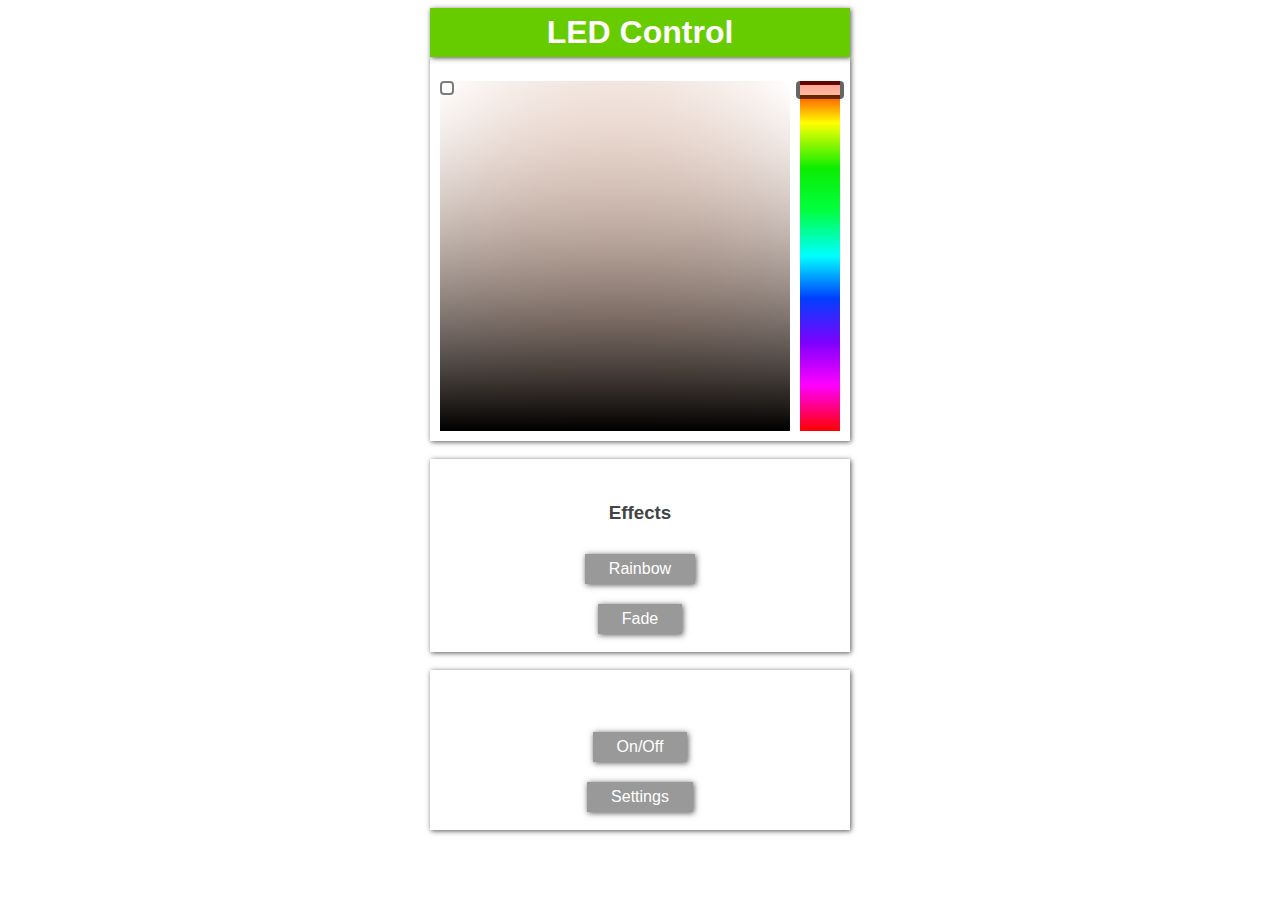
==== index.html @ 5e62ef57 "Add files" ====
<!DOCTYPE html>
<html>
<head>
    <title>LED Control</title>
    <link href='main.css' rel='stylesheet' type='text/css'>
    <link href='themes.css' rel='stylesheet' type='text/css'>
    <link rel="apple-touch-icon" sizes="180x180" href="/apple-touch-icon-180x180.png">
    <link rel="icon" type="image/png" sizes="144x144"  href="/favicon-144x144.png">
    <link rel="icon" type="image/png" sizes="48x48" href="/favicon.ico">
    <link rel="manifest" href="/manifest.json">
    <meta name="theme-color" content="#00878f">
    <meta content='width=device-width, initial-scale=1.0, maximum-scale=1.0, user-scalable=0' name='viewport'>
    <script type="text/javascript" src="WebSocket.js"></script>
    <script type="text/javascript" src="colorpicker.js"></script>
</head>

<body>
    <center>
        <header>
            <h1>LED Control</h1>
        </header>
        <div style="max-height: 400px;">
        <!--<table>
                <tr>
                    <td style="width:14.4px; text-align: right">R: </td>
                    <td><input class="enabled" id="r" type="range" min="0" max="1023" step="1" oninput="sendRGB();" value="0"></td>
                </tr>
                <tr>
                    <td style="width:14.4px; text-align: right">G: </td>
                    <td><input class="enabled" id="g" type="range" min="0" max="1023" step="1" oninput="sendRGB();" value="0"></td>
                </tr>
                <tr>
                    <td style="width:14.4px; text-align: right">B: </td>
                    <td><input class="enabled" id="b" type="range" min="0" max="1023" step="1" oninput="sendRGB();" value="0"></td>
                </tr>
            </table>-->
            
            <div id="color-picker" class="cp-default"></div>
            <script type="text/javascript">
                ColorPicker(
                    document.getElementById('color-picker'),
                    function(hex, hsv, rgb) {
                    //console.log(hsv.h, hsv.s, hsv.v);         // [0-359], [0-1], [0-1]
                    console.log(rgb.r, rgb.g, rgb.b);         // [0-255], [0-255], [0-255]
                    document.body.style.backgroundColor = hex;        // #HEX
                });
            </script>
            <div style="clear:both"></div>
        </div>

        </br>
        <div>        
            <h3>Effects</h3>
            <p style="margin:8px 0px"><button id="rainbow" class="button" style="background-color:#999" onclick="rainbowEffect();">Rainbow</button></p>
            <p style="margin:8px 0px"><button id="fade" class="button" style="background-color:#999" onclick="fadeEffect();">Fade</button></p>
        </div>
        
        </br>
        <div>
            </br>
            <p style="margin:8px 0px"><button id="onoff" class="button" style="background-color:#999" onclick="onOff();">On/Off</button></p>
            <p style="margin:8px 0px"><button id="settings" class="button" style="background-color:#999" href="settings.html">Settings</button></p>
        </div>
    </center>
</body>
</html>
---- main.css ----
center {
    width: 420px;
    max-width: 100%;
    margin: 0px auto;
    font-family: 'Roboto', sans-serif;
    color: #444;
}

header {
    background-color: #66cc00;
    color: white;
    padding: 6px;
    font-family: 'Roboto', sans-serif;
    box-shadow: 1px 1px 5px #555555;
    position: relative;
}

h1 {
    margin: 0px;
    font-family: 'Roboto', sans-serif;
    font-size: 32;
}

center>div {
    padding: 24px 10px 10px 10px;
    box-shadow: 1px 1px 5px #555555;
}

table {
    margin: 0px 24px 0px 12px;
}

td {
    color: #555;
    width: 100%;
}

tr {
    width: 100%;
}

.button {
    text-decoration: none;
    border: none;
    color: white;
    background-color: #66cc00;
    padding: 6px 24px;
    font-size: 16px;
    cursor: pointer;
    box-shadow: 1px 1px 6px #555;
    outline: none;
    margin: 12px auto 0px auto;
    display: inline-block;
}

.button:hover {
    box-shadow: 1px 1px 3px #444;
}

input[type=range] {
    -webkit-appearance: none;
    outline: none;
    width: 100%;
    margin: 6px;
}

input[type=range]::-webkit-slider-thumb {
    -webkit-appearance: none;
    border: 0px;
    height: 15px;
    width: 15px;
    margin-top: -6px;
    border-radius: 7.5px;
}

input.disabled[type=range]::-webkit-slider-thumb {
    background: #999;
}

input.enabled[type=range]::-webkit-slider-thumb {
    background: #66cc00;
    cursor: pointer;
    box-shadow: 1px 1px 2px #777, 0px 0px 1px #777;
}

input[type=range]::-webkit-slider-runnable-track {
    width: inherit;
    height: 4px;
    background: #ccc;
    border-radius: 1px;
}

input.enabled[type=range]::-webkit-slider-runnable-track {
    cursor: pointer;
}


/*slider stuff*/
.switch {
  position: relative;
  display: inline-block;
  width: 60px;
  height: 34px;
}

.switch input {display:none;}

.slider {
  position: absolute;
  cursor: pointer;
  top: 0;
  left: 0;
  right: 0;
  bottom: 0;
  background-color: #ccc;
  -webkit-transition: .4s;
  transition: .4s;
}

.slider:before {
  position: absolute;
  content: "";
  height: 26px;
  width: 26px;
  left: 4px;
  bottom: 4px;
  background-color: white;
  -webkit-transition: .4s;
  transition: .4s;
}

input:checked + .slider {
  background-color: #66cc00;
}

input:focus + .slider {
  box-shadow: 0 0 1px #2196F3;
}

input:checked + .slider:before {
  -webkit-transform: translateX(26px);
  -ms-transform: translateX(26px);
  transform: translateX(26px);
}

/* Rounded sliders */
.slider.round {
  border-radius: 34px;
}

.slider.round:before {
  border-radius: 50%;
}
---- themes.css ----
/* Common stuff */
.picker-wrapper, 
.slide-wrapper {
    position: relative;
    float: left;
}
.picker-indicator,
.slide-indicator {
    position: absolute;
    left: 0;
    top: 0;
    pointer-events: none;
}
.picker,
.slide {
    cursor: crosshair;
    float: left;
}

/* Default skin */


.cp-default .picker {
    width: 350px;
    height: 350px;
}
.cp-default .slide {
    width: 40px;
    height: 350px;
}
.cp-default .slide-wrapper {
    margin-left: 10px;
}
.cp-default .picker-indicator {
    width: 10px;
    height: 10px;
    border: 2px solid black;
    -moz-border-radius: 4px;
    -o-border-radius: 4px;
    -webkit-border-radius: 4px;
    border-radius: 4px;
    opacity: .5;
    -ms-filter: "progid:DXImageTransform.Microsoft.Alpha(Opacity=50)";
    filter: progid:DXImageTransform.Microsoft.Alpha(Opacity=50);
    filter: alpha(opacity=50);
    background-color: white;
}
.cp-default .slide-indicator {
    width: 100%;
    height: 10px;
    left: -4px;
    opacity: .6;
    -ms-filter: "progid:DXImageTransform.Microsoft.Alpha(Opacity=60)";
    filter: progid:DXImageTransform.Microsoft.Alpha(Opacity=60);
    filter: alpha(opacity=60);
    border: 4px solid black;
    -moz-border-radius: 4px;
    -o-border-radius: 4px;
    -webkit-border-radius: 4px;
    border-radius: 4px;
    background-color: white;
}

/* Small skin */

.cp-small {
    padding: 5px;
    background-color: white;
    float: left;
    border-radius: 5px;
}
.cp-small .picker {
    width: 100px;
    height: 100px;
}
.cp-small .slide {
    width: 15px;
    height: 100px;
}
.cp-small .slide-wrapper {
    margin-left: 5px;
}
.cp-small .picker-indicator {
    width: 1px;
    height: 1px;
    border: 1px solid black;
    background-color: white;
}
.cp-small .slide-indicator {
    width: 100%;
    height: 2px;
    left: 0px;
    background-color: black;
}

/* Fancy skin */

.cp-fancy {
    padding: 10px;
/*    background-color: #C5F7EA; */
    background: -webkit-linear-gradient(top, #aaa 0%, #222 100%);   
    float: left;
    border: 1px solid #999;
    box-shadow: inset 0 0 10px white;
}
.cp-fancy .picker {
    width: 200px;
    height: 200px;
}
.cp-fancy .slide {
    width: 30px;
    height: 200px;
}
.cp-fancy .slide-wrapper {
    margin-left: 10px;
}
.cp-fancy .picker-indicator {
    width: 24px;
    height: 24px;
    background-image: url(http://cdn1.iconfinder.com/data/icons/fugue/bonus/icons-24/target.png);
}
.cp-fancy .slide-indicator {
    width: 30px;
    height: 31px;
    left: 30px;
    background-image: url(http://cdn1.iconfinder.com/data/icons/bluecoral/Left.png);
}

/* Normal skin */

.cp-normal {
    padding: 10px;
    background-color: white;
    float: left;
    border: 4px solid #d6d6d6;
    box-shadow: inset 0 0 10px white;
}
.cp-normal .picker {
    width: 200px;
    height: 200px;
}
.cp-normal .slide {
    width: 30px;
    height: 200px;
}
.cp-normal .slide-wrapper {
    margin-left: 10px;
}
.cp-normal .picker-indicator {
    width: 5px;
    height: 5px;
    border: 1px solid gray;
    opacity: .5;
    -ms-filter: "progid:DXImageTransform.Microsoft.Alpha(Opacity=50)";
    filter: progid:DXImageTransform.Microsoft.Alpha(Opacity=50);
    filter: alpha(opacity=50);
    background-color: white;
    pointer-events: none;
}
.cp-normal .slide-indicator {
    width: 100%;
    height: 10px;
    left: -4px;
    opacity: .6;
    -ms-filter: "progid:DXImageTransform.Microsoft.Alpha(Opacity=60)";
    filter: progid:DXImageTransform.Microsoft.Alpha(Opacity=60);
    filter: alpha(opacity=60);
    border: 4px solid gray;
    background-color: white;
    pointer-events: none;
}
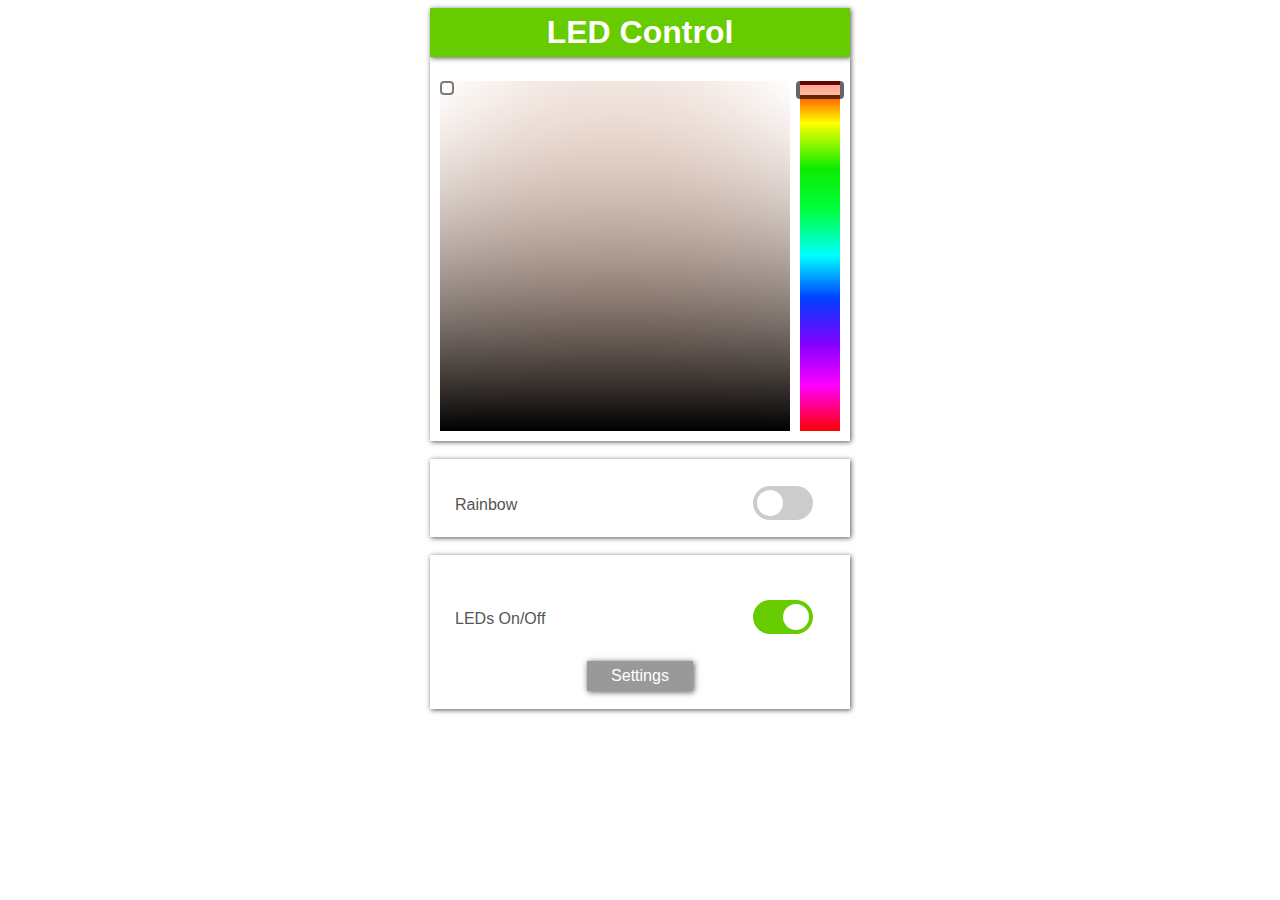
==== commit e644285e: "Change buttons to toggle switches" ====
--- a/index.html
+++ b/index.html
@@ -43,23 +43,39 @@
                     //console.log(hsv.h, hsv.s, hsv.v);         // [0-359], [0-1], [0-1]
                     console.log(rgb.r, rgb.g, rgb.b);         // [0-255], [0-255], [0-255]
                     document.body.style.backgroundColor = hex;        // #HEX
+                    //sendRGB();
                 });
             </script>
             <div style="clear:both"></div>
         </div>
 
         </br>
-        <div>        
-            <h3>Effects</h3>
-            <p style="margin:8px 0px"><button id="rainbow" class="button" style="background-color:#999" onclick="rainbowEffect();">Rainbow</button></p>
-            <p style="margin:8px 0px"><button id="fade" class="button" style="background-color:#999" onclick="fadeEffect();">Fade</button></p>
+        <div>
+            <table>
+                <td>Rainbow</td>
+                <td>
+                    <label class="switch">
+                        <input type="checkbox" id="rainbow" onclick="rainbowEffect();">
+                        <span class="slider round"></span>
+                    </label>
+                </td>
+            </table>
         </div>
         
         </br>
         <div>
             </br>
-            <p style="margin:8px 0px"><button id="onoff" class="button" style="background-color:#999" onclick="onOff();">On/Off</button></p>
-            <p style="margin:8px 0px"><button id="settings" class="button" style="background-color:#999" href="settings.html">Settings</button></p>
+            
+            <table>
+                <td>LEDs On/Off</td>
+                <td>
+                    <label class="switch">
+                        <input type="checkbox" id="onoff" onclick="ledsOnOff();" checked>
+                        <span class="slider round"></span>
+                    </label>
+                </td>               
+            </table>            
+            <p style="margin:8px 0px"><button id="settings" class="button" style="background-color:#999" href="#settings.html">Settings</button></p>
         </div>
     </center>
 </body>
